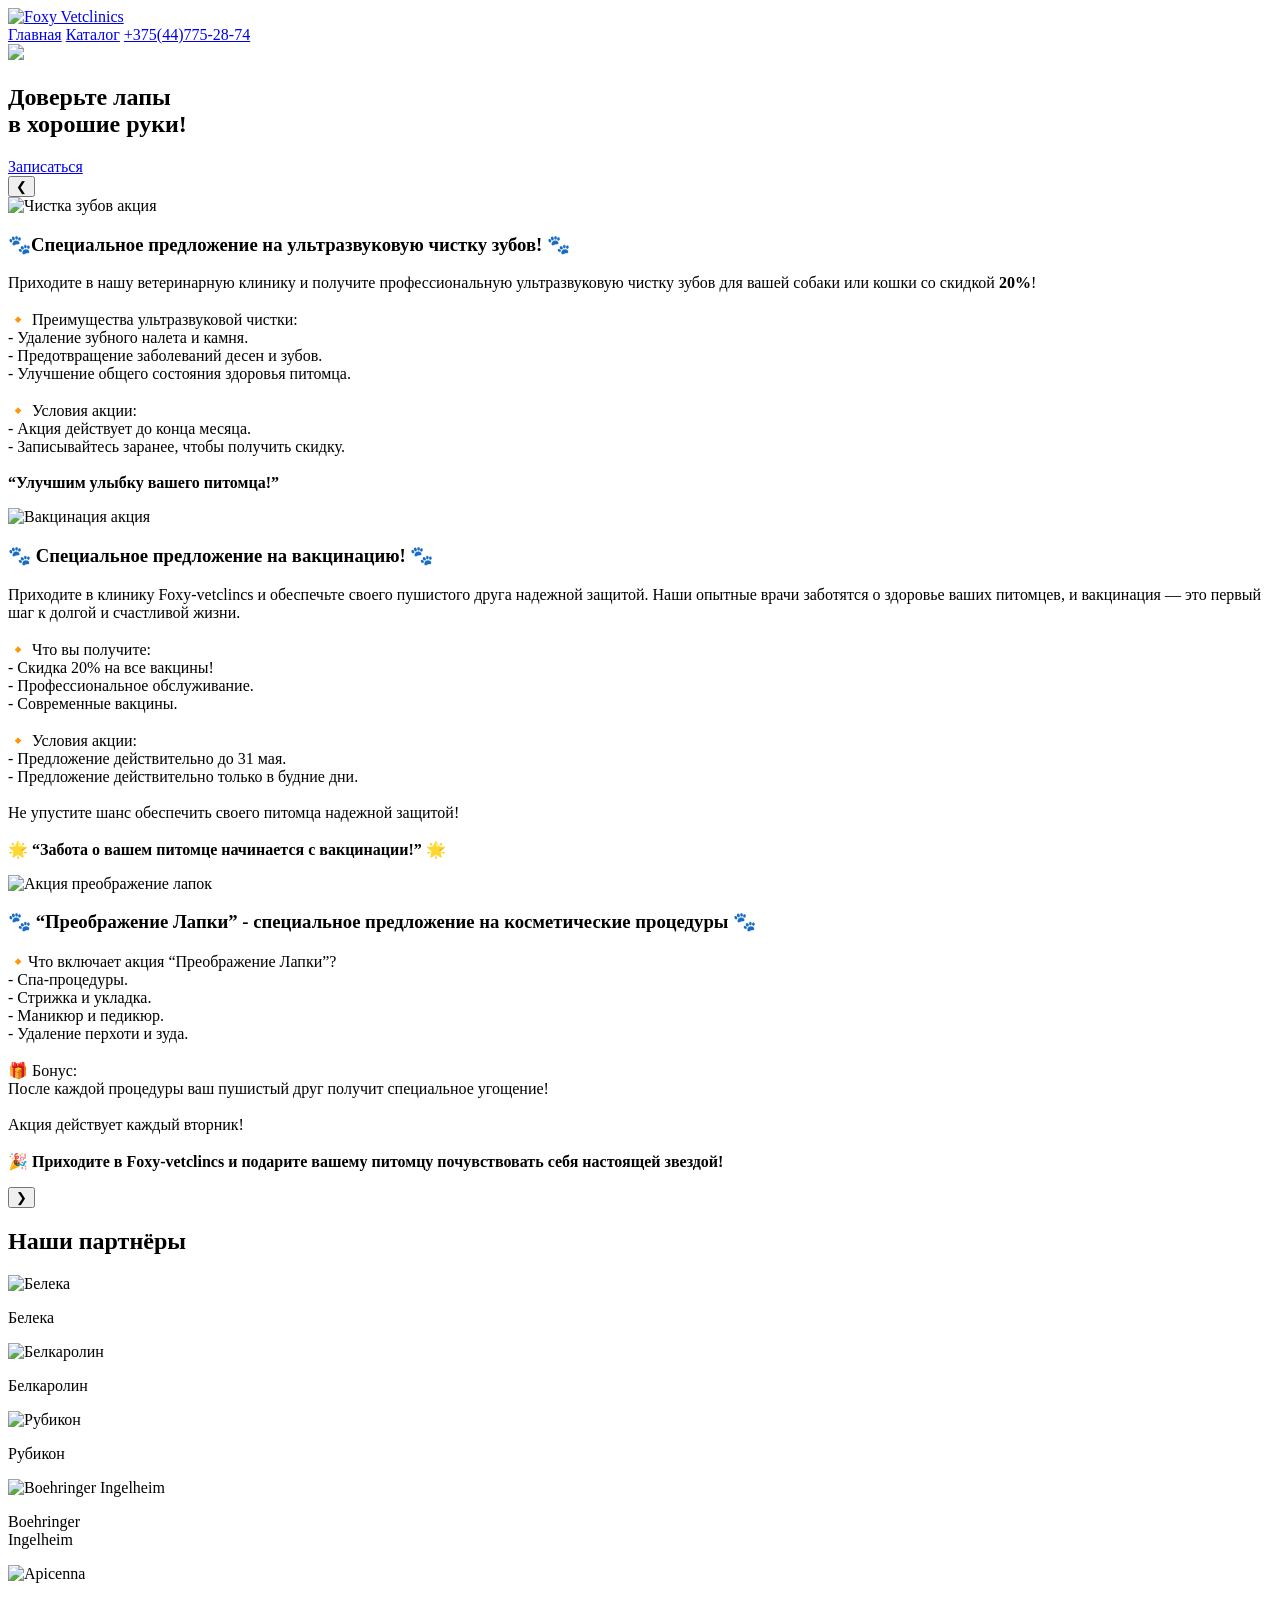
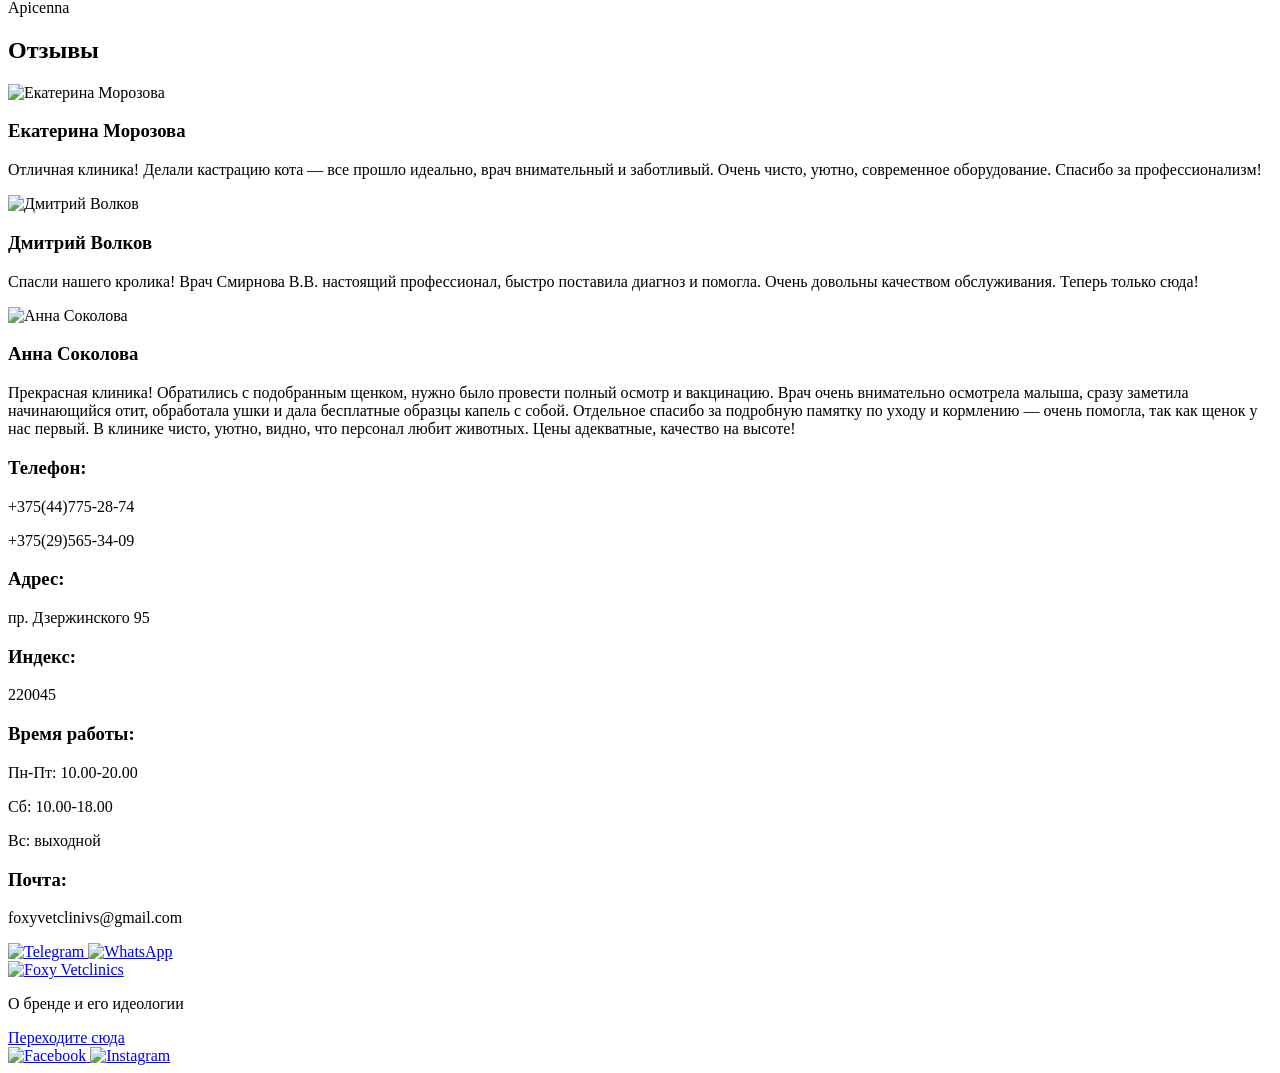
==== index.html @ 25463c0b "Add files via upload" ====
<!DOCTYPE html>
<html lang="en">

<head>
    <meta charset="UTF-8">
    <meta name="viewport" content="width=device-width, initial-scale=1.0">
    <link rel="stylesheet" href="Foxy-vetclinics/styles/mycss.css">
    <link rel="apple-touch-icon" sizes="180x180" href="Foxy-vetclinics/files/logo-icon/icon192.png">
    <link rel="icon" type="image/png" sizes="32x32" href="Foxy-vetclinics/files/logo-icon/icon32.png">
    <link rel="icon" type="image/png" sizes="16x16" href="Foxy-vetclinics/files/logo-icon/icon15.png">
    <link rel="manifest" href="Foxy-vetclinics/files/logo-icon/site.webmanifest">
    <title>Foxy-vetclinics</title>
    <link rel="stylesheet" href="https://unpkg.com/leaflet@1.9.4/dist/leaflet.css" />
</head>



<body>

    <header>
        <div class="header-inner">
            <a href="index.html" class="logo">
                <img src="Foxy-vetclinics/files/logo.png" alt="Foxy Vetclinics">
            </a>

            <nav class="nav" id="nav">
                <a href="index.html" class="active">Главная</a>
                <a href="pricing.html">Каталог</a>
                <a href="tel:+375447752874" class="header-phone">+375(44)775-28-74</a>
            </nav>
        </div>
    </header>

    <section class="mainscreen">
        <img src="Foxy-vetclinics/images/main.jpg">
        <h1>Доверьте лапы<br>в хорошие руки!</h1>
        <a href="form.html" class="btn">Записаться</a>
    </section>


    <section class="sale">
        <button class="sale-arrow sale-arrow-left" aria-label="Предыдущий слайд">&#10094;</button>

        <div class="sale-slider">
            <div class="sale-track">
                <div class="sale-card">
                    <img src="Foxy-vetclinics/images/sale/teeth.png" alt="Чистка зубов акция">
                    <div class="sale-text">
                        <h3>🐾Специальное предложение на ультразвуковую чистку зубов! 🐾</h3>

                        <p>
                            Приходите в нашу ветеринарную клинику и получите профессиональную ультразвуковую чистку
                            зубов для вашей собаки или кошки со скидкой <b>20%</b>!
                            <br><br>🔸 Преимущества ультразвуковой чистки:
                            <br>- Удаление зубного налета и камня.
                            <br>- Предотвращение заболеваний десен и зубов.
                            <br>- Улучшение общего состояния здоровья питомца.
                            <br><br>🔸 Условия акции:
                            <br>- Акция действует до конца месяца.
                            <br>- Записывайтесь заранее, чтобы получить скидку.
                            <br><br><b>“Улучшим улыбку вашего питомца!”</b>
                        </p>
                    </div>
                </div>

                <div class="sale-card">
                    <img src="Foxy-vetclinics/images/sale/vakcine.png" alt="Вакцинация акция">
                    <div class="sale-text">
                        <h3>🐾 Специальное предложение на вакцинацию! 🐾</h3>

                        <p>
                            Приходите в клинику Foxy-vetclincs и обеспечьте своего пушистого друга надежной защитой.
                            Наши опытные врачи заботятся о здоровье ваших питомцев, и вакцинация — это первый шаг к
                            долгой и
                            счастливой жизни.
                            <br><br>🔸 Что вы получите:
                            <br>- Скидка 20% на все вакцины!
                            <br>- Профессиональное обслуживание.
                            <br>- Современные вакцины.
                            <br><br>🔸 Условия акции:
                            <br>- Предложение действительно до 31 мая.
                            <br>- Предложение действительно только в будние дни.
                            <br><br>Не упустите шанс обеспечить своего питомца надежной защитой!
                            <br><br><b>🌟 “Забота о вашем питомце начинается с вакцинации!” 🌟</b>
                        </p>
                    </div>
                </div>

                <div class="sale-card">
                    <img src="Foxy-vetclinics/images/sale/cosmet.png" alt="Акция преображение лапок">
                    <div class="sale-text">
                        <h3>🐾 “Преображение Лапки” - специальное предложение на косметические процедуры 🐾</h3>

                        <p>
                            🔸Что включает акция “Преображение Лапки”?
                            <br>- Спа-процедуры.
                            <br>- Стрижка и укладка.
                            <br>- Маникюр и педикюр.
                            <br>- Удаление перхоти и зуда.
                            <br><br>🎁 Бонус:
                            <br>После каждой процедуры ваш пушистый друг получит специальное угощение!
                            <br><br>Акция действует каждый вторник!
                            <br><br><b>🎉 Приходите в Foxy-vetclincs и подарите вашему питомцу почувствовать себя
                                настоящей звездой!</b>
                        </p>
                    </div>
                </div>
            </div>
        </div>

        <button class="sale-arrow sale-arrow-right" aria-label="Следующий слайд">&#10095;</button>
    </section>

    <section class="partner">
        <h2>Наши партнёры</h2>

        <div class="partner-list">
            <div class="partner-item">
                <img src="Foxy-vetclinics/images/partner/белека.png" alt="Белека">
                <p>Белека</p>
            </div>
            <div class="partner-item">
                <img src="Foxy-vetclinics/images/partner/Белкаролин.jpg" alt="Белкаролин">
                <p>Белкаролин</p>
            </div>
            <div class="partner-item">
                <img src="Foxy-vetclinics/images/partner/Рубикон.jpg" alt="Рубикон">
                <p>Рубикон</p>
            </div>
            <div class="partner-item">
                <img src="Foxy-vetclinics/images/partner/Boehringer_Ingelheim_Logo.png" alt="Boehringer Ingelheim">
                <p>Boehringer<br>Ingelheim</p>
            </div>
            <div class="partner-item">
                <img src="Foxy-vetclinics/images/partner/Logo_apicenna_RUS.png" alt="Apicenna">
                <p>Apicenna</p>
            </div>
        </div>
    </section>

    <section class="reviews">
        <h2>Отзывы</h2>

        <div class="reviews-grid">
            <div class="review-card review-card-small">
                <div class="review-avatar">
                    <img src="Foxy-vetclinics/images/answer/istockphoto-1698772869-612x612.jpg"
                        alt="Екатерина Морозова">
                </div>
                <h3>Екатерина Морозова</h3>
                <p>
                    Отличная клиника! Делали кастрацию кота — все прошло идеально, врач
                    внимательный и заботливый. Очень чисто, уютно, современное оборудование.
                    Спасибо за профессионализм!
                </p>
            </div>

            <div class="review-card review-card-small">
                <div class="review-avatar">
                    <img src="Foxy-vetclinics/images/answer/closeup-young-man-with-beard-looking-serious-camera-standing-casual-shirt-blue-backgroun.jpg"
                        alt="Дмитрий Волков">
                </div>
                <h3>Дмитрий Волков</h3>
                <p>
                    Спасли нашего кролика! Врач Смирнова В.В. настоящий профессионал, быстро
                    поставила диагноз и помогла. Очень довольны качеством обслуживания.
                    Теперь только сюда!
                </p>
            </div>

            <div class="review-card review-card-wide">
                <div class="review-avatar">
                    <img src="Foxy-vetclinics/images/answer/lovely-woman-looking-away-from-camera.jpg"
                        alt="Анна Соколова">
                </div>
                <h3>Анна Соколова</h3>
                <p>
                    Прекрасная клиника! Обратились с подобранным щенком, нужно было провести
                    полный осмотр и вакцинацию. Врач очень внимательно осмотрела малыша, сразу
                    заметила начинающийся отит, обработала ушки и дала бесплатные образцы капель
                    с собой. Отдельное спасибо за подробную памятку по уходу и кормлению — очень
                    помогла, так как щенок у нас первый. В клинике чисто, уютно, видно, что персонал
                    любит животных. Цены адекватные, качество на высоте!
                </p>
            </div>
        </div>
    </section>


    <section class="contacts">
        <div class="contacts-card">
            <div class="contacts-map-wrap">
                <div id="map"></div>
            </div>

            <div class="contacts-info">
                <div class="contacts-item">
                    <h3>Телефон:</h3>
                    <p>+375(44)775-28-74</p>
                    <p>+375(29)565-34-09</p>
                </div>

                <div class="contacts-item">
                    <h3>Адрес:</h3>
                    <p>пр. Дзержинского 95</p>
                </div>

                <div class="contacts-item">
                    <h3>Индекс:</h3>
                    <p>220045</p>
                </div>

                <div class="contacts-item">
                    <h3>Время работы:</h3>
                    <p>Пн-Пт: 10.00-20.00</p>
                    <p>Сб: 10.00-18.00</p>
                    <p>Вс: выходной</p>
                </div>

                <div class="contacts-item">
                    <h3>Почта:</h3>
                    <p>foxyvetclinivs@gmail.com</p>
                </div>

                <div class="contacts-socials">
                    <a href="#" aria-label="Telegram" class="social-link">
                        <img src="Foxy-vetclinics/files/tg.png" alt="Telegram">
                    </a>
                    <a href="#" aria-label="WhatsApp" class="social-link">
                        <img src="Foxy-vetclinics/files/whatsapp.png" alt="WhatsApp">
                    </a>
                </div>
            </div>
        </div>
    </section>

    <footer>
<div class="footer-inner">
        <a href="index.html" class="footer-logo">
            <img src="Foxy-vetclinics/files/logofooter.png" alt="Foxy Vetclinics">
        </a>

        <div class="footer-center">
            <p>О бренде и его идеологии</p>
            <a href="#" class="footer-btn">Переходите сюда</a>
        </div>

        <div class="footer-socials">
            <a href="#" aria-label="Facebook" class="footer-social">
                <img src="Foxy-vetclinics/files/facebook.png" alt="Facebook">
            </a>
            <a href="#" aria-label="Instagram" class="footer-social">
                <img src="Foxy-vetclinics/files/inst.png" alt="Instagram">
            </a>
        </div>
    </div>
    </footer>

    <script src="https://unpkg.com/leaflet@1.9.4/dist/leaflet.js"></script>
    <script>
        document.addEventListener("DOMContentLoaded", function () {
            const track = document.querySelector(".sale-track");
            const slides = document.querySelectorAll(".sale-card");
            const prevBtn = document.querySelector(".sale-arrow-left");
            const nextBtn = document.querySelector(".sale-arrow-right");

            let currentIndex = 0;
            let autoSlide;

            function updateSlider() {
                track.style.transform = `translateX(-${currentIndex * 100}%)`;
            }

            function nextSlide() {
                currentIndex = (currentIndex + 1) % slides.length;
                updateSlider();
            }

            function prevSlide() {
                currentIndex = (currentIndex - 1 + slides.length) % slides.length;
                updateSlider();
            }

            function startAutoSlide() {
                autoSlide = setInterval(nextSlide, 12000);
            }

            function resetAutoSlide() {
                clearInterval(autoSlide);
                startAutoSlide();
            }

            nextBtn.addEventListener("click", function () {
                nextSlide();
                resetAutoSlide();
            });

            prevBtn.addEventListener("click", function () {
                prevSlide();
                resetAutoSlide();
            });

            updateSlider();
            startAutoSlide();
        });

        document.addEventListener("DOMContentLoaded", function () {
    const map = L.map('map').setView([ 27.4815, 53.8647], 15);

    L.tileLayer('https://{s}.tile.openstreetmap.org/{z}/{x}/{y}.png', {
        attribution: '&copy; OpenStreetMap contributors'
    }).addTo(map);

    const marker = L.marker([53.8698, 27.4878]).addTo(map);

    marker.bindPopup(`
        <b>Foxy Vetclinics</b><br>
        пр. Дзержинского 95<br>
        Минск
    `).openPopup();
});
    </script>
</body>

</html>
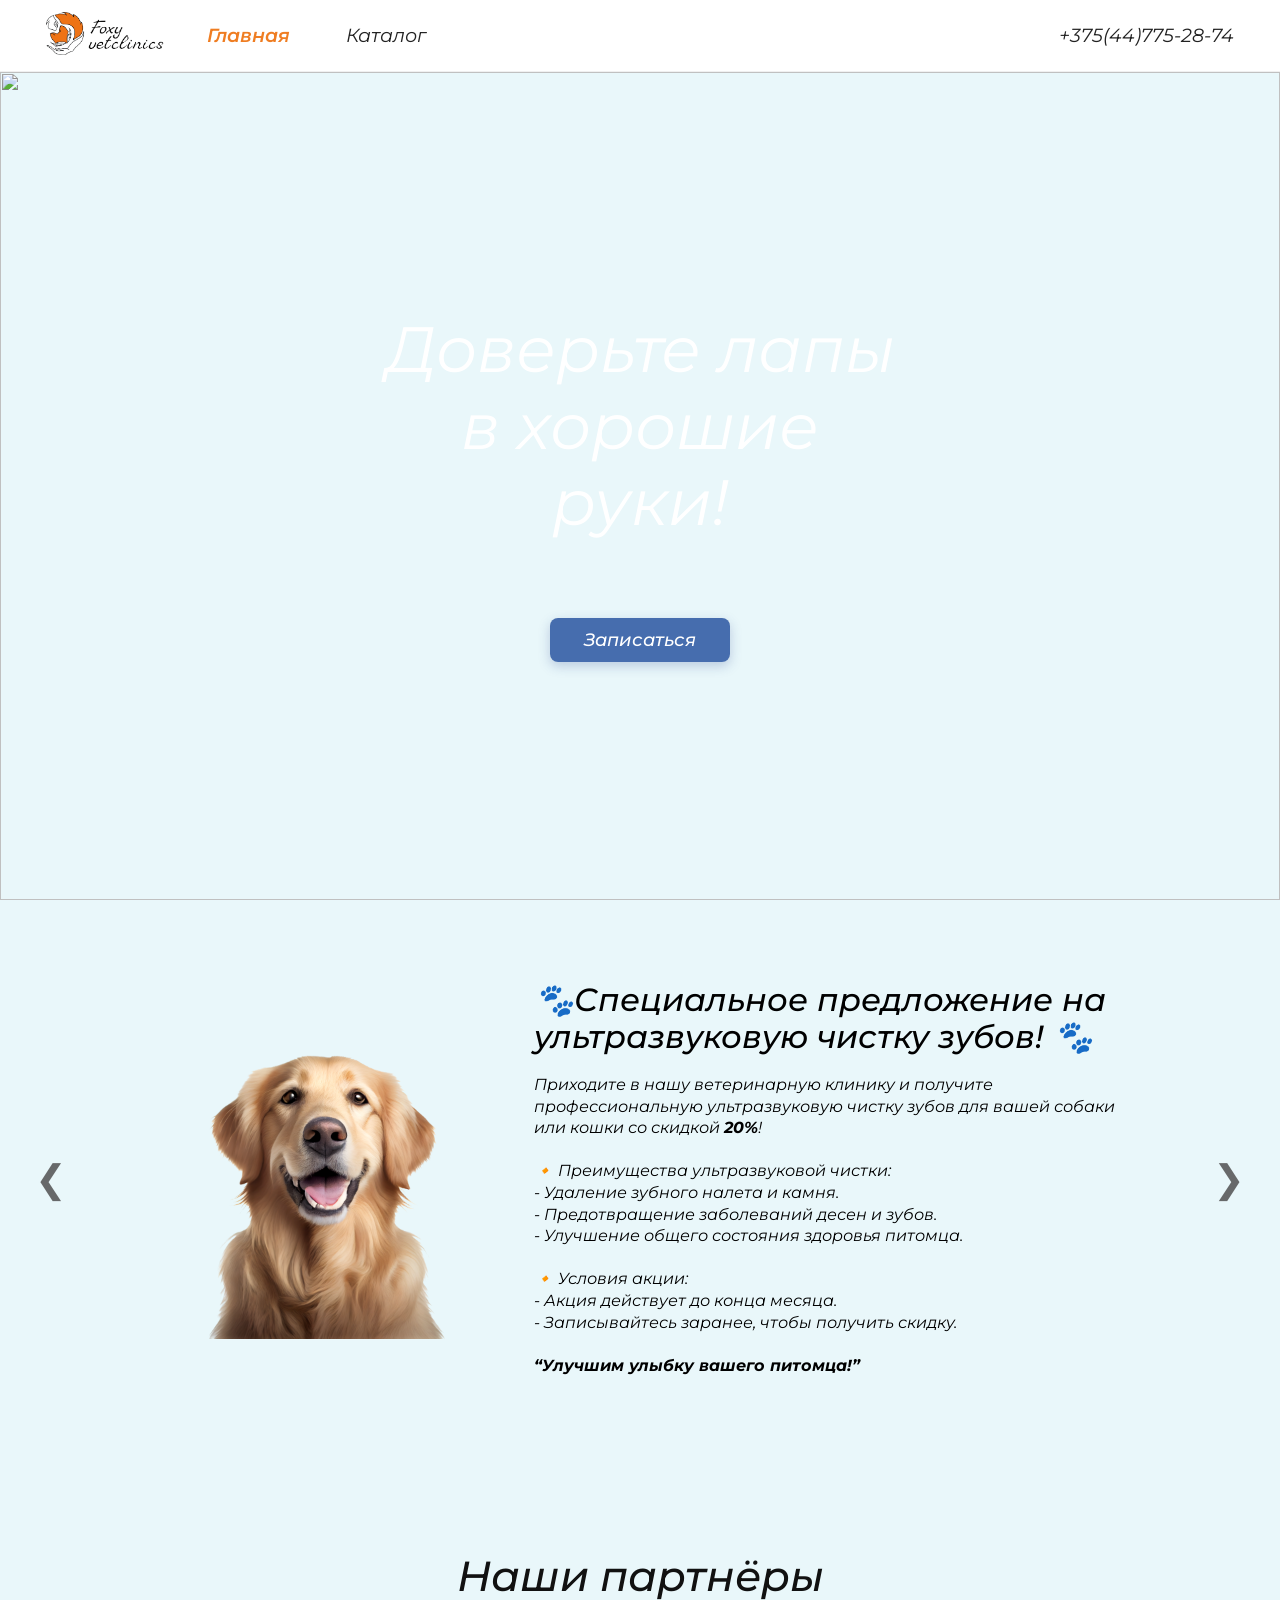
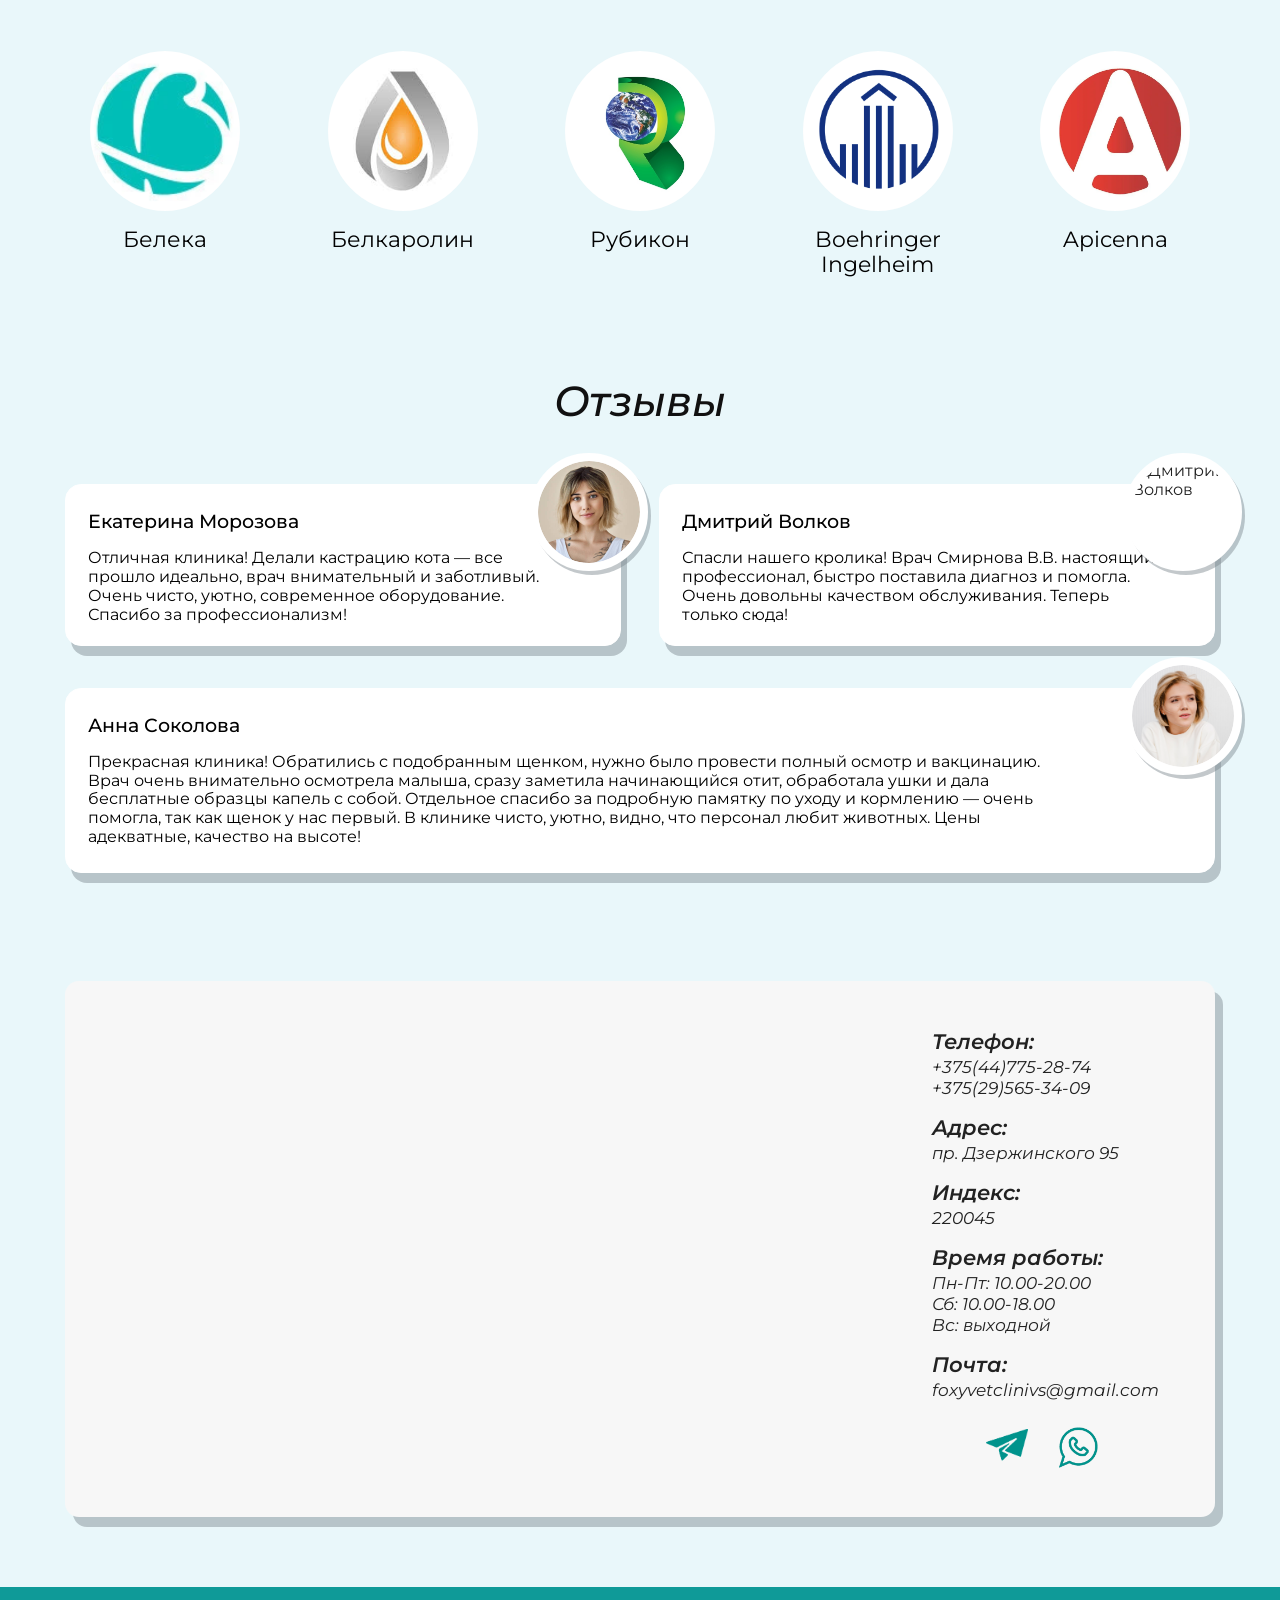
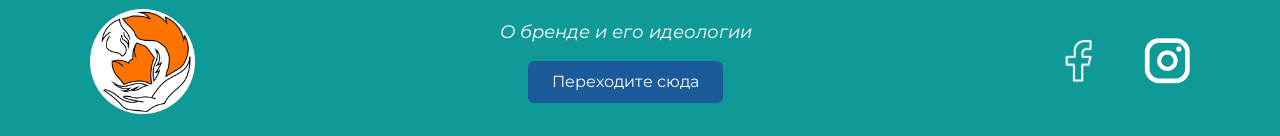
==== commit 63b66bc2: "Update index.html" ====
--- a/index.html
+++ b/index.html
@@ -17,24 +17,37 @@
 
 <body>
 
-    <header>
-        <div class="header-inner">
-            <a href="index.html" class="logo">
-                <img src="Foxy-vetclinics/files/logo.png" alt="Foxy Vetclinics">
-            </a>
-
-            <nav class="nav" id="nav">
-                <a href="index.html" class="active">Главная</a>
-                <a href="pricing.html">Каталог</a>
-                <a href="tel:+375447752874" class="header-phone">+375(44)775-28-74</a>
-            </nav>
-        </div>
-    </header>
+   <header>
+    <div class="header-inner">
+        <a href="index.html" class="logo">
+            <img src="Foxy-vetclinics/files/logo.png" alt="Foxy Vetclinics">
+        </a>
+
+        <button class="burger" id="burger" aria-label="Открыть меню" aria-expanded="false">
+            <span></span>
+            <span></span>
+            <span></span>
+        </button>
+
+        <nav class="nav" id="nav">
+            <a href="index.html" class="active">Главная</a>
+            <a href="pricing.html">Каталог</a>
+            <a href="tel:+375447752874" class="header-phone">+375(44)775-28-74</a>
+        </nav>
+    </div>
+</header>
 
     <section class="mainscreen">
         <img src="Foxy-vetclinics/images/main.jpg">
-        <h1>Доверьте лапы<br>в хорошие руки!</h1>
+   <div class="mainscreen-content">
+        <h1>
+            Доверьте&nbsp;лапы<br>
+            в хорошие<br>
+            руки!
+        </h1>
+
         <a href="form.html" class="btn">Записаться</a>
+    </div>
     </section>
 
 
@@ -43,68 +56,74 @@
 
         <div class="sale-slider">
             <div class="sale-track">
+             <div class="sale-card">
+    <img class="sale-img-desktop" src="Foxy-vetclinics/images/sale/teeth.png" alt="Чистка зубов акция">
+    <img class="sale-img-mobile" src="Foxy-vetclinics/images/sale/зубы акция.jpg" alt="Чистка зубов акция">
+
+    <div class="sale-text">
+        <h3>🐾Специальное предложение на ультразвуковую чистку зубов! 🐾</h3>
+
+        <p>
+            Приходите в нашу ветеринарную клинику и получите профессиональную ультразвуковую чистку
+            зубов для вашей собаки или кошки со скидкой <b>20%</b>!
+            <br><br>🔸 Преимущества ультразвуковой чистки:
+            <br>- Удаление зубного налета и камня.
+            <br>- Предотвращение заболеваний десен и зубов.
+            <br>- Улучшение общего состояния здоровья питомца.
+            <br><br>🔸 Условия акции:
+            <br>- Акция действует до конца месяца.
+            <br>- Записывайтесь заранее, чтобы получить скидку.
+            <br><br><b>“Улучшим улыбку вашего питомца!”</b>
+        </p>
+    </div>
+</div>
+
                 <div class="sale-card">
-                    <img src="Foxy-vetclinics/images/sale/teeth.png" alt="Чистка зубов акция">
-                    <div class="sale-text">
-                        <h3>🐾Специальное предложение на ультразвуковую чистку зубов! 🐾</h3>
-
-                        <p>
-                            Приходите в нашу ветеринарную клинику и получите профессиональную ультразвуковую чистку
-                            зубов для вашей собаки или кошки со скидкой <b>20%</b>!
-                            <br><br>🔸 Преимущества ультразвуковой чистки:
-                            <br>- Удаление зубного налета и камня.
-                            <br>- Предотвращение заболеваний десен и зубов.
-                            <br>- Улучшение общего состояния здоровья питомца.
-                            <br><br>🔸 Условия акции:
-                            <br>- Акция действует до конца месяца.
-                            <br>- Записывайтесь заранее, чтобы получить скидку.
-                            <br><br><b>“Улучшим улыбку вашего питомца!”</b>
-                        </p>
-                    </div>
-                </div>
+    <img class="sale-img-desktop" src="Foxy-vetclinics/images/sale/vakcine.png" alt="Вакцинация акция">
+    <img class="sale-img-mobile" src="Foxy-vetclinics/images/sale/вакцинация акция.jpg" alt="Вакцинация акция">
+
+    <div class="sale-text">
+        <h3>🐾 Специальное предложение на вакцинацию! 🐾</h3>
+
+        <p>
+            Приходите в клинику Foxy-vetclincs и обеспечьте своего пушистого друга надежной защитой.
+            Наши опытные врачи заботятся о здоровье ваших питомцев, и вакцинация — это первый шаг к
+            долгой и
+            счастливой жизни.
+            <br><br>🔸 Что вы получите:
+            <br>- Скидка 20% на все вакцины!
+            <br>- Профессиональное обслуживание.
+            <br>- Современные вакцины.
+            <br><br>🔸 Условия акции:
+            <br>- Предложение действительно до 31 мая.
+            <br>- Предложение действительно только в будние дни.
+            <br><br>Не упустите шанс обеспечить своего питомца надежной защитой!
+            <br><br><b>🌟 “Забота о вашем питомце начинается с вакцинации!” 🌟</b>
+        </p>
+    </div>
+</div>
 
                 <div class="sale-card">
-                    <img src="Foxy-vetclinics/images/sale/vakcine.png" alt="Вакцинация акция">
-                    <div class="sale-text">
-                        <h3>🐾 Специальное предложение на вакцинацию! 🐾</h3>
-
-                        <p>
-                            Приходите в клинику Foxy-vetclincs и обеспечьте своего пушистого друга надежной защитой.
-                            Наши опытные врачи заботятся о здоровье ваших питомцев, и вакцинация — это первый шаг к
-                            долгой и
-                            счастливой жизни.
-                            <br><br>🔸 Что вы получите:
-                            <br>- Скидка 20% на все вакцины!
-                            <br>- Профессиональное обслуживание.
-                            <br>- Современные вакцины.
-                            <br><br>🔸 Условия акции:
-                            <br>- Предложение действительно до 31 мая.
-                            <br>- Предложение действительно только в будние дни.
-                            <br><br>Не упустите шанс обеспечить своего питомца надежной защитой!
-                            <br><br><b>🌟 “Забота о вашем питомце начинается с вакцинации!” 🌟</b>
-                        </p>
-                    </div>
-                </div>
-
-                <div class="sale-card">
-                    <img src="Foxy-vetclinics/images/sale/cosmet.png" alt="Акция преображение лапок">
-                    <div class="sale-text">
-                        <h3>🐾 “Преображение Лапки” - специальное предложение на косметические процедуры 🐾</h3>
-
-                        <p>
-                            🔸Что включает акция “Преображение Лапки”?
-                            <br>- Спа-процедуры.
-                            <br>- Стрижка и укладка.
-                            <br>- Маникюр и педикюр.
-                            <br>- Удаление перхоти и зуда.
-                            <br><br>🎁 Бонус:
-                            <br>После каждой процедуры ваш пушистый друг получит специальное угощение!
-                            <br><br>Акция действует каждый вторник!
-                            <br><br><b>🎉 Приходите в Foxy-vetclincs и подарите вашему питомцу почувствовать себя
-                                настоящей звездой!</b>
-                        </p>
-                    </div>
-                </div>
+    <img class="sale-img-desktop" src="Foxy-vetclinics/images/sale/cosmet.png" alt="Акция преображение лапок">
+    <img class="sale-img-mobile" src="Foxy-vetclinics/images/sale/косметичпроцедура акция.jpg" alt="Акция преображение лапок">
+
+    <div class="sale-text">
+        <h3>🐾 “Преображение Лапки” - специальное предложение на косметические процедуры 🐾</h3>
+
+        <p>
+            🔸Что включает акция “Преображение Лапки”?
+            <br>- Спа-процедуры.
+            <br>- Стрижка и укладка.
+            <br>- Маникюр и педикюр.
+            <br>- Удаление перхоти и зуда.
+            <br><br>🎁 Бонус:
+            <br>После каждой процедуры ваш пушистый друг получит специальное угощение!
+            <br><br>Акция действует каждый вторник!
+            <br><br><b>🎉 Приходите в Foxy-vetclincs и подарите вашему питомцу почувствовать себя
+                настоящей звездой!</b>
+        </p>
+    </div>
+</div>
             </div>
         </div>
 
@@ -127,6 +146,7 @@
                 <img src="Foxy-vetclinics/images/partner/Рубикон.jpg" alt="Рубикон">
                 <p>Рубикон</p>
             </div>
+    
             <div class="partner-item">
                 <img src="Foxy-vetclinics/images/partner/Boehringer_Ingelheim_Logo.png" alt="Boehringer Ingelheim">
                 <p>Boehringer<br>Ingelheim</p>
@@ -320,6 +340,28 @@
     `).openPopup();
 });
     </script>
+    <script>
+document.addEventListener("DOMContentLoaded", function () {
+    const burger = document.getElementById("burger");
+    const nav = document.getElementById("nav");
+
+    burger.addEventListener("click", function () {
+        burger.classList.toggle("active");
+        nav.classList.toggle("nav-open");
+
+        const isOpen = nav.classList.contains("nav-open");
+        burger.setAttribute("aria-expanded", isOpen ? "true" : "false");
+    });
+
+    document.addEventListener("click", function (e) {
+        if (!burger.contains(e.target) && !nav.contains(e.target)) {
+            burger.classList.remove("active");
+            nav.classList.remove("nav-open");
+            burger.setAttribute("aria-expanded", "false");
+        }
+    });
+});
+</script>
 </body>
 
-</html>+</html>
--- a/Foxy-vetclinics/styles/mycss.css
+++ b/Foxy-vetclinics/styles/mycss.css
@@ -0,0 +1,1519 @@
+@import url('https://fonts.googleapis.com/css2?family=Montserrat:ital,wght@0,300;0,400;0,500;0,600;1,400;1,500&display=swap');
+
+* {
+    margin: 0;
+    padding: 0;
+    box-sizing: border-box;
+}
+
+body {
+    font-family: 'Montserrat', sans-serif;
+    background: #E9F7FA;
+   color: #222;
+    padding-top: 72px;
+    display: flex;
+    flex-direction: column;
+    min-height: 100vh;
+}
+a {
+    text-decoration: none;
+    color: inherit;
+}
+
+img {
+    display: block;
+    max-width: 100%;
+}
+
+header {
+    position: fixed;
+    top: 0;
+    left: 0;
+    width: 100%;
+    height: 72px;
+    z-index: 1000;
+    background: #ffffff;
+    border-bottom: 1px solid rgba(0, 0, 0, 0.06);
+}
+
+.header-inner {
+    margin: 0 10px;
+    height: 100%;
+    padding: 0 36px;
+    display: flex;
+    align-items: center;
+    gap: 40px;
+}
+
+
+.logo {
+    flex-shrink: 0;
+    display: flex;
+    align-items: center;
+}
+
+.logo img {
+    height: 48px;
+    width: auto;
+}
+
+
+.nav {
+    flex: 1;
+    display: flex;
+    align-items: center;
+    gap: 56px;
+}
+
+.nav a {
+    font-size: 19px;
+    font-style: italic;
+    font-weight: 400;
+    color: #222;
+    transition: 0.2s;
+}
+
+.nav a:hover {
+      transform: translateY(-10%);
+}
+
+.nav a.active {
+    color: #ef7d22;
+    font-weight: 600;
+}
+
+.header-phone {
+    margin-left: auto;
+    white-space: nowrap;
+    font-size: 18px;
+    font-style: italic;
+}
+
+
+.mainscreen {
+    position: relative;
+    width: 100%;
+    min-height: calc(100vh - 72px);
+    display: flex;
+    align-items: center;
+    justify-content: center;
+    overflow: hidden;
+}
+
+.mainscreen img {
+    position: absolute;
+    inset: 0;
+    width: 100%;
+    height: 100%;
+    object-fit: cover;
+    object-position: center -600px;
+    z-index: 1;
+}
+
+.mainscreen h1 {
+    position: relative;
+    z-index: 2;
+    color: #fff;
+    font-size: clamp(42px, 5vw, 72px);
+    line-height: 1.2;
+    font-style: italic;
+    font-weight: 400;
+    text-align: center;
+    max-width: 760px;
+    margin-top: -120px;
+}
+
+
+.btn {
+    position: absolute;
+    z-index: 2;
+    left: 50%;
+    top: 66%;
+    transform: translateX(-50%);
+    display: flex;
+    align-items: center;
+    justify-content: center;
+    min-width: 180px;
+    height: 44px;
+    padding: 0 28px;
+    background:rgb(30,76,155, 0.8);
+    color: #fff;
+    border-radius: 8px;
+    font-size: 18px;
+    font-style: italic;
+    font-weight: 500;
+    box-shadow: 0 4px 12px rgba(43, 73, 146, 0.25);
+    transition: 0.2s;
+}
+
+.btn:hover {
+    transform: translateX(-50%) translateY(-2px);
+    box-shadow: 0 6px 16px rgba(43, 73, 146, 0.35);
+}
+
+.sale {
+    position: relative;
+    width: 100%;
+    background: #E9F7FA;
+    padding: 50px 90px;
+    overflow: hidden;
+}
+
+.sale-slider {
+    width: 100%;
+    overflow: hidden;
+}
+
+.sale-track {
+    display: flex;
+    width: 100%;
+    transition: transform 0.7s ease;
+    will-change: transform;
+}
+
+.sale-card {
+    flex: 0 0 100%;
+    width: 100%;
+    display: flex;
+    align-items: center;
+    justify-content: center;
+    gap: 48px;
+    padding: 0 70px;
+    min-height: 420px;
+}
+
+.sale-card img {
+    display: block;
+    width: 340px;
+    max-width: 34%;
+    height: auto;
+    max-height: 320px;
+    object-fit: contain;
+    flex-shrink: 0;
+}
+
+.sale-text {
+    flex: 0 1 700px;
+    max-width: 700px;
+    color: #000000;
+}
+
+.sale-text h3 {
+    font-size: 2rem;
+    line-height: 1.15;
+    font-style: italic;
+    font-weight: 500;
+    margin-bottom: 18px;
+    color: #000000;
+}
+
+.sale-text p {
+    font-size: 1rem;
+    line-height: 1.35;
+    font-style: italic;
+    font-weight: 400;
+    color: #000000;
+}
+
+.sale-arrow {
+    position: absolute;
+    top: 50%;
+    transform: translateY(-50%);
+    width: 42px;
+    height: 42px;
+    font-size: 38px;
+    border: none;
+    background: transparent;
+    color: rgba(80, 80, 80, 0.85);
+    cursor: pointer;
+    z-index: 10;
+    display: flex;
+    align-items: center;
+    justify-content: center;
+    transition: 0.2s;
+}
+
+.sale-arrow:hover {
+    color: rgba(30, 30, 30, 1);
+    transform: translateY(-50%) scale(1.08);
+}
+
+.sale-arrow-left {
+    left: 30px;
+}
+
+.sale-arrow-right {
+    right: 30px;
+}
+
+.partner {
+    width: 100%;
+    background: #E9F7FA;
+    padding: 92px 30px 18px;
+}
+
+.partner h2 {
+    text-align: center;
+    font-size: 2.6rem;
+    font-style: italic;
+    font-weight: 500;
+    color: #111;
+    margin-bottom: 50px; 
+}
+
+.partner-list {
+    width: 100%;
+    max-width: 1300px;     
+    margin: 0 auto;
+    display: flex;
+    justify-content: space-between;
+    padding: 0 60px;      
+}
+.partner-item {
+    width: 150px;
+    display: flex;
+    flex-direction: column;
+    align-items: center;
+    text-align: center;
+    flex: 0 0 auto;
+}
+
+.partner-item img {
+    width: 160px;
+    height: 160px;
+    object-fit: cover;
+    border-radius: 50%;
+    margin-bottom: 16px;
+}
+
+.partner-item p {
+    font-size: 1.4rem;
+    line-height: 1.15;
+    color: #010101;
+}
+
+.reviews {
+    width: 100%;
+    background: #E9F7FA;
+    padding: 80px 65px 60px;
+}
+
+.reviews h2 {
+    text-align: center;
+    font-size: 2.6rem;
+    font-style: italic;
+    font-weight: 500;
+    color: #111;
+    margin-bottom: 58px;
+}
+
+.reviews-grid {
+    display: grid;
+    grid-template-columns: 1fr 1fr;
+    gap: 42px 38px;
+}
+
+.review-card {
+    position: relative;
+    background: #ffffff;
+    border: 1px solid #ffffff;
+    border-radius: 16px;
+    box-shadow: 6px 10px 0 rgba(122, 134, 140, 0.45);
+     padding: 24px 22px 20px;
+}
+
+.review-card-small {
+    min-height: auto;     
+    padding-bottom: 20px; 
+}
+
+.review-card-wide {
+    grid-column: 1 / 3;
+    min-height: 185px;
+    padding-right: 120px;
+}
+
+.review-card h3 {
+    font-size: 1.2rem;
+    font-weight: 500;
+    color: #000000;
+    margin-bottom: 16px;
+}
+
+.review-card p {
+    font-size: 1rem;
+    line-height: 1.18;
+    font-weight: 400;
+    color: #000000;
+    max-width: 95%;
+}
+
+.review-avatar {
+    position: absolute;
+    top: -32px;
+    right: -28px;
+    width: 118px;
+    height: 118px;
+    border-radius: 50%;
+    background: #ffffff;
+    border: 8px solid #ffffff;
+    box-shadow: 3px 4px 0 rgba(122, 134, 140, 0.45);
+    overflow: hidden;
+}
+
+.review-avatar img {
+    width: 100%;
+    height: 100%;
+    object-fit: cover;
+    border-radius: 50%;
+}
+
+
+.contacts {
+    width: 100%;
+    background: #E9F7FA;
+    padding: 48px 65px 70px;
+}
+
+.contacts-card {
+    max-width: 1320px;
+    margin: 0 auto;
+    background: #f7f7f7;
+    border-radius: 14px;
+    box-shadow: 8px 10px 0 rgba(122, 134, 140, 0.45);
+    padding: 28px 30px;
+    display: flex;
+    align-items: stretch;
+    gap: 34px;
+}
+
+.contacts-map-wrap {
+    flex: 0 0 70%;
+    min-height: 480px;
+    border-radius: 6px;
+    overflow: hidden;
+}
+
+#map {
+    width: 100%;
+    height: 100%;
+    min-height: 480px;
+}
+
+.contacts-info {
+    flex: 1;
+    display: flex;
+    flex-direction: column;
+    justify-content: center;
+    padding: 6px 0 6px 40px; 
+}
+
+.contacts-item {
+    margin-bottom: 16px;
+}
+
+.contacts-item:last-of-type {
+    margin-bottom: 0;
+}
+
+.contacts-item h3 {
+    font-size: 1.3rem;   
+    font-style: italic;
+    font-weight: 600;
+    margin-bottom: 3px;
+}
+
+.contacts-item p {
+    font-size: 1.05rem;  
+    font-style: italic;
+    line-height: 1.25;
+}
+
+.contacts-socials {
+    display: flex;
+    align-items: center;
+    gap: 28px;
+    margin-top: 10px;
+    padding-left: 54px;
+}
+
+.social-link {
+    width: 42px;
+    height: 42px;
+    display: inline-flex;
+    align-items: center;
+    justify-content: center;
+    transition: transform 0.2s ease;
+}
+
+.social-link:hover {
+    transform: translateY(-3px);
+}
+
+.social-link img {
+    width: 100%;
+    height: 100%;
+    object-fit: contain;
+}
+    
+.leaflet-container {
+    font-family: 'Montserrat', sans-serif;
+}
+
+.leaflet-control-attribution {
+   display: none;}
+
+footer {
+    margin-top: auto;
+    width: 100%;
+    background: #0f9a98;
+    padding: 22px 40px;
+}
+
+.footer-inner {
+    max-width: 1100px; 
+    margin: 0 auto;
+    display: flex;
+    align-items: center;
+    justify-content: space-between;
+    gap: 40px;
+}
+
+.footer-logo {
+    flex: 0 0 auto;
+    display: flex;
+    align-items: center;
+}
+
+.footer-logo img {
+    width: 105px;
+    height: 105px;
+    object-fit: contain;
+}
+
+.footer-center {
+    display: flex;
+    flex-direction: column;
+    align-items: center;
+    justify-content: center;
+    gap: 18px;
+    text-align: center;
+}
+
+.footer-center p {
+    font-size: 1.15rem;
+    font-style: italic;
+    font-weight: 400;
+    color: #ffffff;
+}
+
+.footer-btn {
+    display: inline-flex;
+    align-items: center;
+    justify-content: center;
+    min-width: 185px;
+    height: 42px;
+    padding: 0 24px;
+    background: rgb(30,76,155, 0.8); 
+    color: #ffffff;
+    border-radius: 6px;
+    font-size: 1rem;
+    font-style: normal;
+    font-weight: 400;
+    transition: 0.2s;
+}
+
+.footer-btn:hover {
+    transform: translateY(-2px);
+    box-shadow: 0 4px 12px rgba(18, 45, 92, 0.25);
+}
+
+.footer-socials {
+    display: flex;
+    align-items: center;
+    gap: 42px;
+}
+
+.footer-social {
+    display: flex;
+    align-items: center;
+    justify-content: center;
+}
+
+.footer-social img {
+    width: 46px;
+    height: 46px;
+    object-fit: contain;
+    transition: 0.2s;
+}
+
+.footer-social:hover img {
+    transform: translateY(-2px);
+}
+
+.services-catalog {
+    width: 100%;
+    padding: 24px 28px 18px;
+}
+
+.services-grid {
+    max-width: 1180px;
+    margin: 0 auto;
+    display: grid;
+    grid-template-columns: repeat(3, 1fr);
+    gap: 24px 28px;
+    align-items: start;
+}
+
+.service-card {
+    background: #ffffff;
+    border-radius: 10px;
+    overflow: hidden;
+    box-shadow: 6px 8px 0 rgba(133, 145, 149, 0.45);
+    transition: transform 0.2s ease, box-shadow 0.2s ease;
+}
+
+.service-card:hover {
+    transform: translateY(-4px);
+    box-shadow: 10px 10px 0 rgba(133, 145, 149, 0.5);
+}
+
+.service-card img {
+    width: 100%;
+    height: 168px;
+    object-fit: cover;
+    display: block;
+}
+
+.service-card-body {
+    background: #ffffff;
+    padding: 12px 14px 14px;
+    display: flex;
+    flex-direction: column;
+    align-items: center;
+    min-height: 92px;
+}
+
+.service-card-body h3 {
+    margin: 0 0 10px;
+    font-size: 1.05rem;
+    line-height: 1.15;
+    font-style: italic;
+    font-weight: 400;
+    color: #111111;
+    text-align: center;
+}
+
+.service-btn {
+    display: inline-flex;
+    align-items: center;
+    justify-content: center;
+    min-width: 130px;
+    height: 34px;
+    padding: 0 18px;
+    border-radius: 8px;
+    background: rgb(30, 76, 155, 0.9);
+    color: #ffffff;
+    font-size: 1rem;
+    line-height: 1;
+    font-style: italic;
+    font-weight: 500;
+    transition: all 0.2s ease;
+}
+
+.service-btn:hover {
+    transform: translateY(-2px);
+    box-shadow: 0 5px 12px rgba(43, 73, 146, 0.3);
+}
+
+.price-section {
+    width: 100%;
+    background: #E9F7FA;
+    padding: 34px 58px;
+}
+
+.price-wrap {
+    max-width: 1460px;
+    margin: 0 auto;
+}
+
+.price-table {
+    width: 100%;
+    border: 2px solid #000000;
+    border-radius: 10px;
+    overflow: hidden;
+    box-shadow: 8px 8px 0 rgba(0, 0, 0, 0.2);
+    background: #ffffff;
+}
+
+.price-row {
+    display: grid;
+    grid-template-columns: 1.1fr 0.4fr 0.45fr 1.3fr;
+}
+
+.price-cell {
+    background: #ffffff;
+    color: #000000;
+    font-size: 1rem;
+    line-height: 1.15;
+    font-style: italic;
+    font-weight: 400;
+    padding: 14px 16px;
+    border-right: 1px solid #000000;
+    border-bottom: 1px solid #000000;
+    display: flex;
+    align-items: flex-start;
+    word-break: break-word;
+    overflow-wrap: anywhere;
+    min-width: 0;
+}
+
+.price-row .price-cell:last-child {
+    border-right: none;
+}
+
+.price-row:last-child .price-cell {
+    border-bottom: none;
+}
+
+.price-row-head .price-cell {
+    background: rgb(30, 76, 155, 0.8);
+    color: #ffffff;
+    border-bottom: 2px solid #000000;
+    align-items: center;
+}
+
+.price-row .price-cell:nth-child(2),
+.price-row .price-cell:nth-child(3) {
+    white-space: normal;
+    align-items: center;
+}
+
+.price-row-head .price-cell:nth-child(2),
+.price-row-head .price-cell:nth-child(3) {
+    align-items: center;
+}
+
+
+.booking-section {
+    width: 100%;
+    background: #E9F7FA;
+    padding: 60px 20px 80px;
+}
+.booking-card {
+    max-width: 720px;   
+    width: 100%;
+    margin: 0 auto;
+    background: #ffffff;
+    border-radius: 14px;
+    box-shadow: 8px 10px 0 rgba(133, 145, 149, 0.45);
+    padding: 32px 46px 36px; 
+}
+
+.booking-card h1 {
+    margin-bottom: 24px;
+    text-align: center;
+    font-size: 1.4rem;
+    font-style: italic;
+    font-weight: 500;
+}
+
+.booking-form {
+    display: flex;
+    flex-direction: column;
+    gap: 16px;
+}
+
+.form-group {
+    display: flex;
+    flex-direction: column;
+    gap: 6px;
+}
+
+.form-group label {
+    font-size: 1.05rem;
+    font-style: italic;
+    font-weight: 500;
+}
+
+.form-group input,
+.form-group textarea {
+    width: 100%;
+    border: none;
+    outline: none;
+    background: #f1eded;
+    border-radius: 6px;
+    padding: 0 14px;
+    font-family: 'Montserrat', sans-serif;
+    font-size: 1rem;
+    font-style: italic;
+}
+
+.form-group input {
+    height: 38px;
+}
+
+.form-group textarea {
+    min-height: 100px;
+    padding: 10px 14px;
+    resize: vertical;
+}
+
+.form-group input::placeholder,
+.form-group textarea::placeholder {
+    color: #9a9494;
+}
+
+.form-group input:focus,
+.form-group textarea:focus {
+    background: #ece7e7;
+}
+.booking-submit {
+    display: flex;
+    align-items: center;
+    justify-content: center;
+    margin: 20px auto 0;   
+    
+    min-width: 180px;
+    height: 44px;
+    padding: 0 28px;
+
+    background: rgba(30, 76, 155, 0.8);
+    color: #ffffff;
+
+    border: none;
+    border-radius: 8px;
+
+    font-size: 1.1rem;
+    font-style: italic;
+    font-weight: 500;
+    font-family: 'Montserrat', sans-serif;
+
+    cursor: pointer;
+    transition: all 0.2s ease;
+
+    box-shadow: 0 4px 12px rgba(43, 73, 146, 0.25);
+}
+
+.booking-submit:hover {
+    transform: translateY(-2px);
+    box-shadow: 0 6px 16px rgba(43, 73, 146, 0.35);
+}
+
+.burger {
+    display: none;
+    margin-left: auto;
+    width: 44px;
+    height: 44px;
+    border: none;
+    border-radius: 12px;
+    background: #4f79bf;
+    cursor: pointer;
+    padding: 0;
+    position: relative;
+    z-index: 1201;
+    align-items: center;
+    justify-content: center;
+    flex-direction: column;
+    gap: 6px;
+    box-shadow: 0 4px 12px rgba(43, 73, 146, 0.25);
+}
+
+.burger span {
+    display: block;
+    width: 28px;
+    height: 3px;
+    background: #ffffff;
+    border-radius: 3px;
+    transition: 0.25s ease;
+}
+
+
+
+.sale-card .sale-img-desktop {
+    display: block;
+}
+
+.sale-card .sale-img-mobile {
+    display: none;
+}
+
+
+@media (max-width: 768px) {
+    body {
+        padding-top: 74px;
+    }
+
+    header {
+        height: 74px;
+    }
+
+    .header-inner {
+        margin: 0;
+        padding: 0 14px;
+        gap: 12px;
+        justify-content: space-between;
+    }
+
+    .logo img {
+        height: 42px;
+        width: auto;
+    }
+
+    .burger {
+        display: inline-flex;
+        flex-shrink: 0;
+    }
+
+    .nav {
+        position: absolute;
+        top: 80px;
+        right: 10px;
+        width: calc(100% - 20px);
+        max-width: 340px;
+        background: #f3f3f3;
+        border-radius: 10px;
+        padding: 18px 20px;
+        display: flex;
+        flex-direction: column;
+        align-items: center;
+        text-align: center;
+        gap: 12px;
+        box-shadow: 0 10px 24px rgba(0, 0, 0, 0.18);
+        z-index: 1200;
+
+        opacity: 0;
+        visibility: hidden;
+        pointer-events: none;
+        transform: translateY(-10px);
+        transition: opacity 0.25s ease, visibility 0.25s ease, transform 0.25s ease;
+    }
+
+    .nav.nav-open {
+        opacity: 1;
+        visibility: visible;
+        pointer-events: auto;
+        transform: translateY(0);
+    }
+
+    .nav a {
+        width: 100%;
+        text-align: center;
+        font-size: 18px;
+        line-height: 1.2;
+        font-style: italic;
+        font-weight: 500;
+    }
+
+    .header-phone {
+        margin-left: 0;
+        white-space: normal;
+        font-size: 18px;
+    }
+
+    .nav a:hover {
+        transform: none;
+    }
+
+    .burger.active span:nth-child(1) {
+        transform: translateY(9px) rotate(45deg);
+    }
+
+    .burger.active span:nth-child(2) {
+        opacity: 0;
+    }
+
+    .burger.active span:nth-child(3) {
+        transform: translateY(-9px) rotate(-45deg);
+    }
+
+
+
+
+    
+/*ГЛАВНЫЙ ЭКРАН*/
+
+    .mainscreen {
+        position: relative;
+        height: 550px; 
+        padding: 0 14px;
+        display: flex;
+        align-items: center;  
+        justify-content: center; 
+        overflow: hidden;
+        min-height: 0;
+        
+    }
+
+    .mainscreen img {
+        position: absolute;
+        inset: 0;
+        width: 100%;
+        transform: scale(1.8);
+        object-fit: cover;
+        object-position: 90px  28%;
+
+    }
+
+    .mainscreen-content {
+        position: relative;
+        z-index: 2;
+
+        display: flex;
+        flex-direction: column;
+        align-items: center;
+        gap: 18px; /* расстояние между текстом и кнопкой */
+
+        text-align: center;
+    }
+
+    .mainscreen h1 {
+        margin: 0;
+
+        font-size: clamp(32px, 8.5vw, 44px);
+        line-height: 1.2;
+        max-width: 320px;
+
+        color: #ffffff;
+    }
+
+    .btn {
+        position: static; /* убираем absolute! */
+        transform: none;
+
+        min-width: 170px;
+        height: 42px;
+
+        font-size: 16px;
+        border-radius: 10px;
+
+        background: rgba(79, 121, 191, 0.9);
+        box-shadow: 0 4px 14px rgba(43, 73, 146, 0.28);
+    }
+
+    .btn:hover {
+        transform: none;
+    }
+
+    
+
+
+
+
+/*КАРУСЕЛЬ АКЦИЙ*/ 
+
+    .sale {
+        padding: 46px 10px 34px;
+    }
+
+    .sale-slider {
+        overflow: hidden;
+    }
+
+    .sale-track {
+        display: flex;
+        transition: transform 0.7s ease;
+    }
+
+    .sale-card {
+        flex: 0 0 100%;
+        width: 100%;
+        min-height: auto;
+        padding: 0 26px;
+        display: flex;
+        flex-direction: column;
+        align-items: stretch;
+        justify-content: flex-start;
+        gap: 18px;
+    }
+
+      .sale-card img {
+        width: 100% !important;
+        max-width: 100% !important;
+        height: auto;
+    }
+
+     .sale-img-desktop {
+        display: none !important;
+    }
+
+    .sale-img-mobile {
+        display: block !important;
+        width: 100%;
+        height: auto;
+        max-width: 100%;
+        object-fit: cover;
+        flex-shrink: 0;
+    }
+
+    .sale-text {
+        flex: none;
+        max-width: 100%;
+        width: 100%;
+        text-align: left;
+        color: #000000;
+    }
+
+    .sale-text h3 {
+        font-size: 1rem;
+        line-height: 1.22;
+        margin-bottom: 14px;
+        font-style: italic;
+     
+    }
+
+    .sale-text p {
+        font-size: 0.92rem;
+        line-height: 1.18;
+        font-style: italic;
+      
+    }
+
+    .sale-arrow {
+        width: 28px;
+        height: 28px;
+        font-size: 26px;
+        color: rgba(140, 140, 140, 0.9);
+        top: 50%;
+    }
+
+    .sale-arrow-left {
+        left: 4px;
+    }
+
+    .sale-arrow-right {
+        right: 4px;
+    }
+
+    .sale-arrow:hover {
+        transform: translateY(-50%);
+        color: rgba(100, 100, 100, 0.9);
+    }
+
+
+/*НАШИ ПАРТНЕРЫ*/
+
+
+    .partner {
+        padding: 40px 0px 20px;
+    }
+
+    .partner h2 {
+        font-size: 26px;
+         font-weight: 00;
+        margin-bottom: 30px;
+        text-align: center;
+    }
+
+    .partner-list {
+        display: grid;
+        grid-template-columns: repeat(6, 1fr); 
+         gap: 28px 10px;
+        justify-items: center;
+    }
+
+    .partner-item {
+        grid-column: span 2; 
+        display: flex;
+        flex-direction: column;
+        align-items: center;
+        text-align: center;
+    }
+
+
+    .partner-item:nth-child(4) {
+        grid-column: 2 / span 2;
+    }
+
+    .partner-item:nth-child(5) {
+        grid-column: 4 / span 2;
+    }
+
+    /* кружки */
+    .partner-item img {
+        width: 110px;
+        height: 110px;
+        border-radius: 50%;
+        object-fit: cover;
+        margin-bottom: 12px;
+    }
+
+    .partner-item p {
+        font-size: 15px;
+        line-height: 1.1;
+    }
+
+
+
+    
+/*ОТЗЫВЫ*/
+
+
+    .reviews {
+        padding: 80px 30px 50px;
+    }
+
+    .reviews h2 {
+        font-size: 26px;
+        font-weight: 500;
+        margin-bottom: 30px;
+        text-align: center;
+    }
+
+    /* 🔥 УБИРАЕМ СЕТКУ */
+    .reviews-grid {
+        display: flex;
+        flex-direction: column;
+        gap: 46px;
+    }
+
+    /* 🔥 ВСЕ КАРТОЧКИ ОДИНАКОВЫЕ */
+    .review-card,
+    .review-card-wide,
+    .review-card-small {
+        width: 100%;
+        padding: 20px 40px 18px 18px;
+
+        border-radius: 14px;
+        box-shadow: 6px 8px 0 rgba(122, 134, 140, 0.4);
+
+        position: relative;
+    }
+
+    /* 🔥 АВАТАР */
+    .review-avatar {
+        position: absolute;
+        top: -28px;
+        right: -12px;
+
+        width: 80px;
+        height: 80px;
+
+        border: 6px solid #ffffff;
+        box-shadow: 3px 4px 0 rgba(122, 134, 140, 0.4);
+    }
+
+    /* 🔥 ИМЯ */
+    .review-card h3 {
+        font-size: 16px;
+        font-weight: 600;
+        margin-bottom: 12px;
+    }
+
+    /* 🔥 ТЕКСТ */
+    .review-card p {
+        font-size: 14px;
+        line-height: 1.25;
+        max-width: 100%;
+    }
+
+
+
+    /*КОНТАКТЫ*/
+
+    .contacts {
+        padding: 10px 30px 40px;
+    }
+
+    .contacts-card {
+        
+        margin: 0 auto;
+        padding: 16px 14px 20px;
+
+        display: flex;
+        flex-direction: column;
+        align-items: center;
+        gap: 18px;
+
+        border-radius: 16px;
+        box-shadow: 6px 8px 0 rgba(122, 134, 140, 0.35);
+    }
+
+    .contacts-map-wrap {
+        width: 100%;
+        min-height: auto;
+        flex: none;
+        border-radius: 6px;
+        overflow: hidden;
+    }
+
+    #map {
+        width: 100%;
+        height: 190px;
+        min-height: 190px;
+    }
+
+    .contacts-info {
+        width: 100%;
+        padding: 0;
+        display: flex;
+        flex-direction: column;
+        align-items: center;
+        text-align: center;
+    }
+
+    .contacts-item {
+        margin-bottom: 16px;
+    }
+
+    .contacts-item h3 {
+        font-size: 15px;
+        line-height: 1.2;
+        font-style: italic;
+        font-weight: 600;
+        margin-bottom: 4px;
+    }
+
+    .contacts-item p {
+        font-size: 14px;
+        line-height: 1.2;
+        font-style: italic;
+    }
+    
+
+    
+
+    .contacts-socials {
+        margin-top: 6px;
+        padding-left: 0;
+        justify-content: center;
+        gap: 34px;
+    }
+
+    .social-link {
+        width: 42px;
+        height: 42px;
+    }
+
+    .social-link img {
+        width: 100%;
+        height: 100%;
+        object-fit: contain;
+    }
+
+footer {
+        padding: 14px 12px;
+    }
+
+    .footer-inner {
+        max-width: 100%;
+        gap: 10px;
+        align-items: center;
+        justify-content: space-between;
+    }
+
+    .footer-logo img {
+        width: 58px;
+        height: 58px;
+    }
+
+    .footer-center {
+        flex: 1;
+        gap: 8px;
+    }
+
+    .footer-center p {
+        font-size: 11px;
+        line-height: 1.15;
+        font-weight: 500;
+    }
+
+    .footer-btn {
+        min-width: 112px;
+        height: 28px;
+        padding: 0 12px;
+        font-size: 11px;
+        border-radius: 7px;
+    }
+
+    .footer-socials {
+        gap: 12px;
+        flex-shrink: 0;
+    }
+
+    .footer-social img {
+        width: 28px;
+        height: 28px;
+    }
+
+
+
+
+
+/*КАТАЛОГ*/
+
+    .services-catalog {
+        width: 100%;
+        padding: 22px 16px 24px;
+    }
+
+    .services-grid {
+        max-width: 100%;
+        margin: 0 auto;
+        display: grid;
+        grid-template-columns: repeat(2, 1fr);
+        gap: 18px 16px;
+        align-items: start;
+    }
+
+    .service-card {
+        border-radius: 12px;
+        overflow: hidden;
+        box-shadow: 5px 7px 0 rgba(133, 145, 149, 0.35);
+    }
+
+    .service-card img {
+        width: 100%;
+        object-fit: cover;
+        display: block;
+    }
+
+    .service-card-body {
+        padding: 10px 10px 12px;
+        min-height: auto;
+        gap: 8px;
+    }
+
+    .service-card-body h3 {
+        margin: 0;
+        font-size: 14px;
+        line-height: 1.15;
+        text-align: center;
+    }
+
+    .service-btn {
+        min-width: 96px;
+        height: 24px;
+        padding: 0 12px;
+        border-radius: 8px;
+        font-size: 12px;
+    }
+
+
+
+
+
+
+
+/*УСЛУГИ*/
+
+    .price-section {
+        padding: 18px 12px 24px;
+    }
+
+    .price-wrap {
+        max-width: 100%;
+    }
+
+    .price-table {
+        width: 100%;
+        border-width: 1.5px;
+        border-radius: 8px;
+        box-shadow: 4px 5px 0 rgba(0, 0, 0, 0.18);
+        overflow: hidden;
+    }
+
+    .price-row {
+        grid-template-columns: 1.15fr 0.7fr 0.9fr 1.2fr;
+    }
+
+    .price-cell {
+        padding: 8px 6px;
+        font-size: 0.72rem;
+        line-height: 1.15;
+        border-right: 1px solid rgba(0, 0, 0, 0.55);
+        border-bottom: 1px solid rgba(0, 0, 0, 0.55);
+        align-items: flex-start;
+    }
+
+    .price-row-head .price-cell {
+        padding: 7px 6px;
+        font-size: 0.7rem;
+        line-height: 1.1;
+        border-bottom: 1.5px solid rgba(0, 0, 0, 0.75);
+    }
+
+    .price-row .price-cell:nth-child(2),
+    .price-row .price-cell:nth-child(3),
+    .price-row-head .price-cell:nth-child(2),
+    .price-row-head .price-cell:nth-child(3) {
+        justify-content: center;
+        text-align: center;
+    }
+
+    .price-row .price-cell:nth-child(1),
+    .price-row .price-cell:nth-child(4) {
+        text-align: left;
+    }
+
+
+    /*ФОРМА*/
+
+    .booking-section {
+        padding: 38px 24px 38px;
+    }
+
+    .booking-card {
+        max-width: 100%;
+        padding: 20px 14px 18px;
+        border-radius: 22px;
+        box-shadow: 6px 8px 0 rgba(133, 145, 149, 0.35);
+    }
+
+    .booking-card h1 {
+        margin-bottom: 18px;
+        font-size: 1.05rem;
+        line-height: 1.2;
+        font-weight: 600;
+        text-align: center;
+    }
+
+    .booking-form {
+        gap: 12px;
+    }
+
+    .form-group {
+        gap: 5px;
+    }
+
+    .form-group label {
+        font-size: 0.86rem;
+        line-height: 1.15;
+        font-style: italic;
+        font-weight: 500;
+        padding-left: 6px;
+    }
+
+    .form-group input,
+    .form-group textarea {
+        width: 100%;
+        font-size: 0.84rem;
+        border-radius: 8px;
+        background: #ebe7e7;
+        padding: 0 12px;
+    }
+
+    .form-group input {
+        height: 34px;
+    }
+
+    .form-group textarea {
+        min-height: 64px;
+        padding: 10px 12px;
+        resize: none;
+    }
+
+    .form-group input::placeholder,
+    .form-group textarea::placeholder {
+        color: #b1abab;
+        font-size: 0.82rem;
+    }
+
+    .booking-submit {
+        min-width: 150px;
+        height: 38px;
+        margin-top: 10px;
+        font-size: 0.95rem;
+        border-radius: 10px;
+    }
+}
